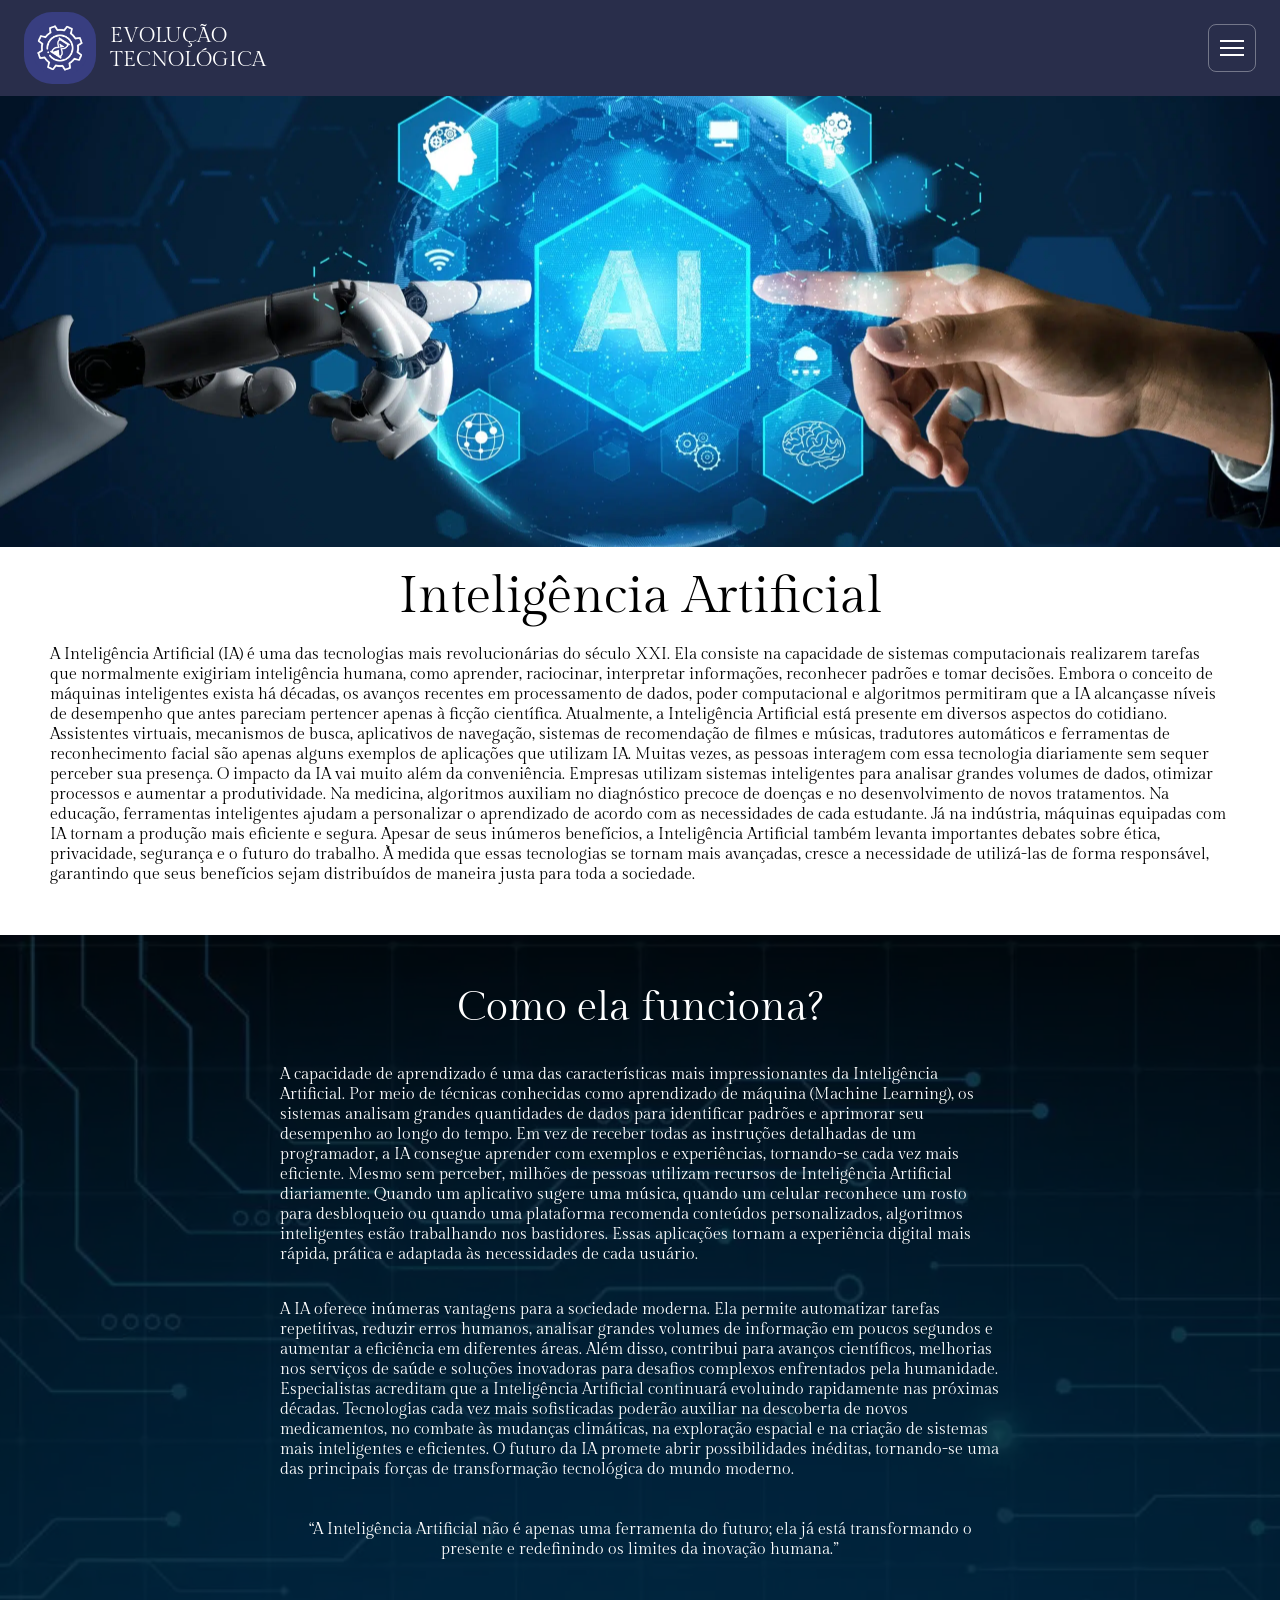
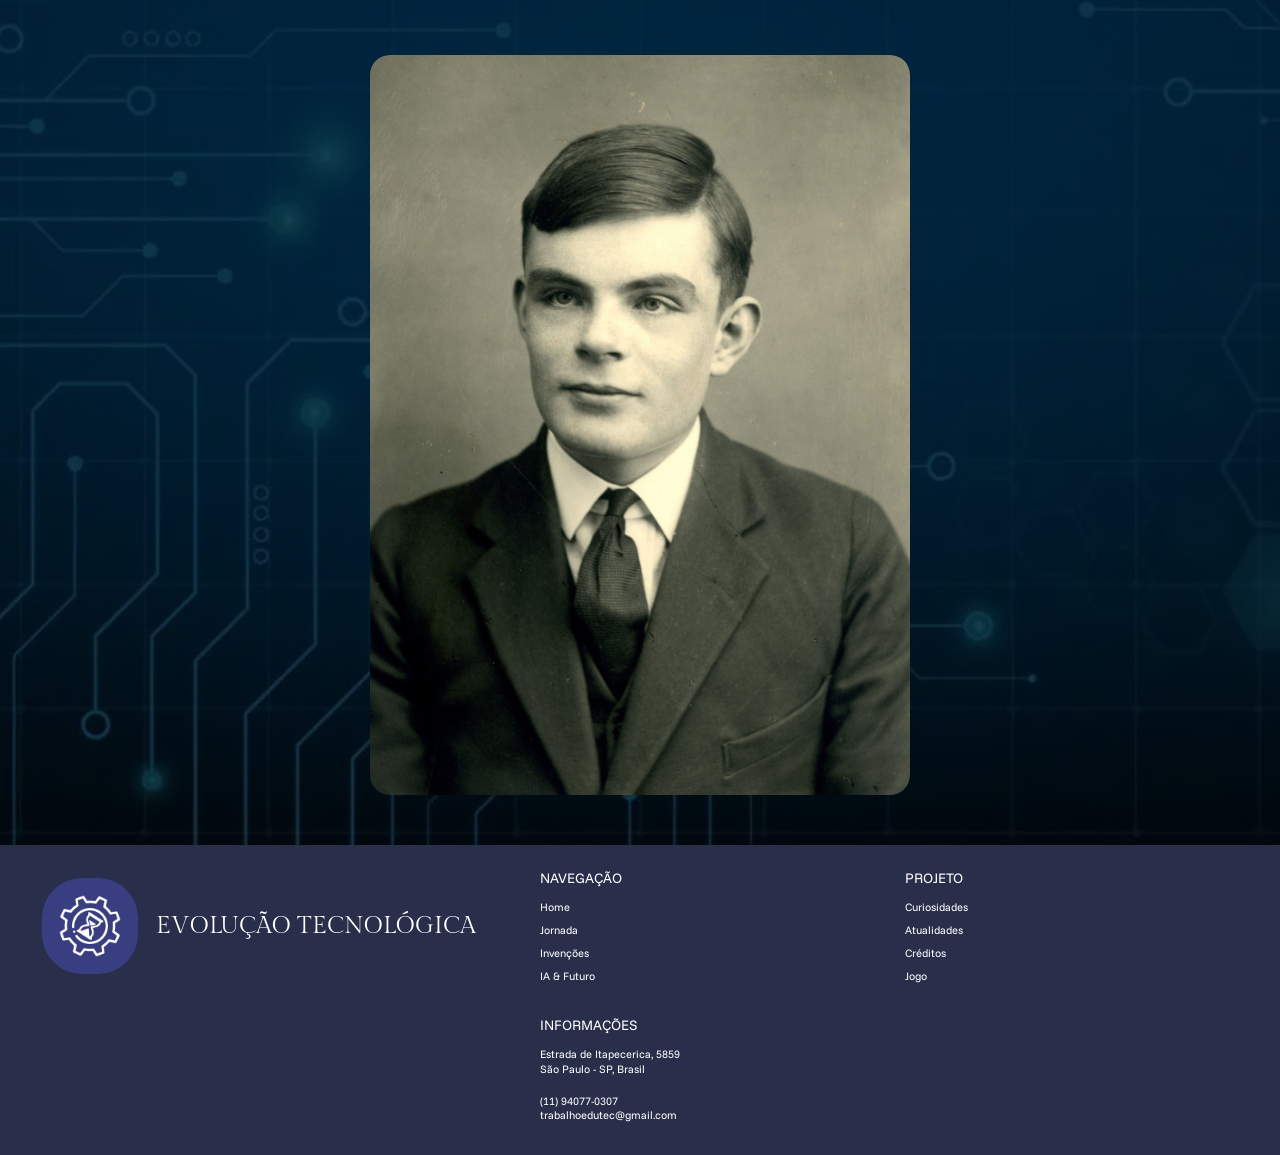
==== ia.html @ 605aeb7d "codigo atualizado, novo github" ====
<!DOCTYPE html>
<html lang="pt-BR">
<head>
  <meta charset="UTF-8">

  <meta
    name="viewport"
    content="width=device-width, initial-scale=1.0"
  >

  <meta
    name="description"
    content="Conheça a Inteligência Artificial, como ela funciona e sua importância para a sociedade."
  >

  <title>Inteligência Artificial | Evolução Tecnológica</title>

  <link rel="preconnect" href="https://fonts.googleapis.com">

  <link
    rel="preconnect"
    href="https://fonts.gstatic.com"
    crossorigin
  >

  <link
    href="https://fonts.googleapis.com/css2?family=Funnel+Sans:wght@400;500&family=Gilda+Display&display=swap"
    rel="stylesheet"
  >

  <link rel="stylesheet" href="ia.css">
  <link rel="stylesheet" href="header.css">
</head>

<body>
  <header class="site-header" id="inicio">
    <a
      class="brand"
      href="index.html"
      aria-label="Evolução Tecnológica — página inicial"
    >
      <img
        class="brand__logo"
        src="fotos/logo.png"
        alt=""
      >

      <span class="brand__name">
        EVOLUÇÃO<br>
        TECNOLÓGICA
      </span>
    </a>

    <button
      class="menu-button"
      type="button"
      aria-expanded="false"
      aria-controls="main-navigation"
      aria-label="Abrir menu"
    >
      <span></span>
      <span></span>
      <span></span>
    </button>

    <nav
      class="main-navigation"
      id="main-navigation"
      aria-label="Navegação principal"
    >
      <a href="jornada.html">Jornada</a>
      <a href="eras.html">Eras</a>

      <a
        class="is-current"
        href="ia.html"
        aria-current="page"
      >
        IA
      </a>

      <a href="invencoes.html">Invenções</a>
      <a href="novidades.html">Novidades</a>
      <a href="curiosidades.html">Curiosidades</a>
      <a href="jogo.html">Jogo</a>
      <a href="creditos.html">Créditos</a>
    </nav>
  </header>

  <main>
    <section
      class="ai-introduction"
      aria-labelledby="titulo-ia"
    >
      <figure class="ai-hero">
        <img
          src="fotos/ia-capa.jpg"
          alt="Mão humana e mão robótica interagindo diante de uma interface de Inteligência Artificial"
        >
      </figure>

      <div class="introduction-content">
        <h1 id="titulo-ia">Inteligência Artificial</h1>

        <p>
          A Inteligência Artificial (IA) é uma das tecnologias mais
          revolucionárias do século XXI. Ela consiste na capacidade de sistemas
          computacionais realizarem tarefas que normalmente exigiriam
          inteligência humana, como aprender, raciocinar, interpretar
          informações, reconhecer padrões e tomar decisões. Embora o conceito
          de máquinas inteligentes exista há décadas, os avanços recentes em
          processamento de dados, poder computacional e algoritmos permitiram
          que a IA alcançasse níveis de desempenho que antes pareciam pertencer
          apenas à ficção científica. Atualmente, a Inteligência Artificial está
          presente em diversos aspectos do cotidiano. Assistentes virtuais,
          mecanismos de busca, aplicativos de navegação, sistemas de
          recomendação de filmes e músicas, tradutores automáticos e ferramentas
          de reconhecimento facial são apenas alguns exemplos de aplicações que
          utilizam IA. Muitas vezes, as pessoas interagem com essa tecnologia
          diariamente sem sequer perceber sua presença. O impacto da IA vai
          muito além da conveniência. Empresas utilizam sistemas inteligentes
          para analisar grandes volumes de dados, otimizar processos e aumentar
          a produtividade. Na medicina, algoritmos auxiliam no diagnóstico
          precoce de doenças e no desenvolvimento de novos tratamentos. Na
          educação, ferramentas inteligentes ajudam a personalizar o aprendizado
          de acordo com as necessidades de cada estudante. Já na indústria,
          máquinas equipadas com IA tornam a produção mais eficiente e segura.
          Apesar de seus inúmeros benefícios, a Inteligência Artificial também
          levanta importantes debates sobre ética, privacidade, segurança e o
          futuro do trabalho. À medida que essas tecnologias se tornam mais
          avançadas, cresce a necessidade de utilizá-las de forma responsável,
          garantindo que seus benefícios sejam distribuídos de maneira justa
          para toda a sociedade.
        </p>
      </div>
    </section>

    <section
      class="ai-operation"
      aria-labelledby="titulo-funcionamento"
    >
      <img
        class="operation-background"
        src="fotos/ia-circuitos-fundo.jpg"
        alt=""
        aria-hidden="true"
      >

      <div class="operation-layout">
        <article class="operation-content">
          <h2 id="titulo-funcionamento">Como ela funciona?</h2>

          <p>
            A capacidade de aprendizado é uma das características mais
            impressionantes da Inteligência Artificial. Por meio de técnicas
            conhecidas como aprendizado de máquina (Machine Learning), os
            sistemas analisam grandes quantidades de dados para identificar
            padrões e aprimorar seu desempenho ao longo do tempo. Em vez de
            receber todas as instruções detalhadas de um programador, a IA
            consegue aprender com exemplos e experiências, tornando-se cada vez
            mais eficiente. Mesmo sem perceber, milhões de pessoas utilizam
            recursos de Inteligência Artificial diariamente. Quando um
            aplicativo sugere uma música, quando um celular reconhece um rosto
            para desbloqueio ou quando uma plataforma recomenda conteúdos
            personalizados, algoritmos inteligentes estão trabalhando nos
            bastidores. Essas aplicações tornam a experiência digital mais
            rápida, prática e adaptada às necessidades de cada usuário.
          </p>

          <p>
            A IA oferece inúmeras vantagens para a sociedade moderna. Ela
            permite automatizar tarefas repetitivas, reduzir erros humanos,
            analisar grandes volumes de informação em poucos segundos e
            aumentar a eficiência em diferentes áreas. Além disso, contribui
            para avanços científicos, melhorias nos serviços de saúde e
            soluções inovadoras para desafios complexos enfrentados pela
            humanidade. Especialistas acreditam que a Inteligência Artificial
            continuará evoluindo rapidamente nas próximas décadas. Tecnologias
            cada vez mais sofisticadas poderão auxiliar na descoberta de novos
            medicamentos, no combate às mudanças climáticas, na exploração
            espacial e na criação de sistemas mais inteligentes e eficientes.
            O futuro da IA promete abrir possibilidades inéditas, tornando-se
            uma das principais forças de transformação tecnológica do mundo
            moderno.
          </p>

          <blockquote>
            “A Inteligência Artificial não é apenas uma ferramenta do futuro;
            ela já está transformando o presente e redefinindo os limites da
            inovação humana.”
          </blockquote>
        </article>

        <figure class="turing-image">
          <img
            src="fotos/alan-turing.jpg"
            alt="Retrato do matemático e cientista da computação Alan Turing"
          >
        </figure>
      </div>
    </section>
  </main>

  <footer class="site-footer">
    <a
      class="footer-brand"
      href="index.html"
      aria-label="Voltar à página inicial"
    >
      <img src="fotos/logo.png" alt="">
      <span>EVOLUÇÃO TECNOLÓGICA</span>
    </a>

    <div class="footer-column">
      <h2>NAVEGAÇÃO</h2>

      <a href="index.html">Home</a>
      <a href="jornada.html">Jornada</a>
      <a href="invencoes.html">Invenções</a>
      <a href="ia.html">IA &amp; Futuro</a>
    </div>

    <div class="footer-column">
      <h2>PROJETO</h2>

      <a href="curiosidades.html">Curiosidades</a>
      <a href="novidades.html">Atualidades</a>
      <a href="creditos.html">Créditos</a>
      <a href="jogo.html">Jogo</a>
    </div>

    <div class="footer-column footer-column--info">
      <h2>INFORMAÇÕES</h2>

      <p>
        Estrada de Itapecerica, 5859<br>
        São Paulo - SP, Brasil
      </p>

      <p>
        (11) 94077-0307<br>
        trabalhoedutec@gmail.com
      </p>
    </div>
  </footer>

  <script src="script.js"></script>
</body>
</html>
---- ia.css ----
:root {
  --navy: #292e4b;
  --white: #ffffff;
  --black: #000000;
  --circuit-blue: #001d2b;
  --content-width: 118rem;
}

* {
  box-sizing: border-box;
  margin: 0;
  padding: 0;
}

html {
  font-size: 62.5%;
  scroll-behavior: smooth;
}

body {
  min-width: 32rem;
  overflow-x: hidden;
  color: var(--black);
  background: var(--white);
  font-family: "Gilda Display", Georgia, serif;
}

a {
  color: inherit;
  text-decoration: none;
}

img {
  display: block;
  max-width: 100%;
}

button {
  font: inherit;
}

/* INTRODUÇÃO */

.ai-introduction {
  background: var(--white);
}

.ai-hero {
  width: 100%;
  height: 53rem;
  overflow: hidden;
  background: #00283e;
}

.ai-hero img {
  width: 100%;
  height: 100%;
  object-fit: cover;
}

.introduction-content {
  width: min(calc(100% - 8rem), var(--content-width));
  margin: 0 auto;
  padding: 2.2rem 0 5rem;
}

.introduction-content h1 {
  margin-bottom: 2rem;
  text-align: center;
  font-size: clamp(3.8rem, 4vw, 5.2rem);
  font-weight: 400;
  line-height: 1.1;
}

.introduction-content p {
  font-size: 1.6rem;
  line-height: 1.25;
}

/* COMO ELA FUNCIONA */

.ai-operation {
  position: relative;
  isolation: isolate;
  min-height: 85rem;
  overflow: hidden;
  color: var(--white);
  background: var(--circuit-blue);
}

.operation-background {
  position: absolute;
  z-index: 0;
  inset: 0;
  width: 100%;
  height: 100%;
  max-width: none;
  object-fit: cover;
  object-position: center;
}

.ai-operation::after {
  position: absolute;
  z-index: 1;
  inset: 0;
  content: "";
  pointer-events: none;
  background: rgba(0, 10, 17, 0.73);
}

.operation-layout {
  position: relative;
  z-index: 2;
  display: grid;
  grid-template-columns: minmax(0, 1fr) 54rem;
  gap: 7rem;
  width: min(calc(100% - 6.4rem), 128rem);
  min-height: 85rem;
  margin: 0 auto;
  padding: 4rem 0 5.6rem;
}

.operation-content {
  display: flex;
  flex-direction: column;
}

.operation-content h2 {
  margin-bottom: 6rem;
  text-align: left;
  font-size: clamp(3.6rem, 3.2vw, 4.4rem);
  font-weight: 400;
  line-height: 1.1;
}

.operation-content p {
  max-width: 62rem;
  margin-left: 6.8rem;
  font-size: 1.6rem;
  line-height: 1.25;
}

.operation-content p + p {
  margin-top: 6.5rem;
}

.operation-content blockquote {
  max-width: 59rem;
  margin: auto 0 5rem 6.8rem;
  font-size: 1.6rem;
  font-style: normal;
  line-height: 1.25;
}

.turing-image {
  align-self: center;
  width: 54rem;
  height: 74rem;
  overflow: hidden;
  border-radius: 2rem;
}

.turing-image img {
  width: 100%;
  height: 100%;
  object-fit: cover;
}

/* RODAPÉ PADRONIZADO */

.site-footer {
  display: grid;
  grid-template-columns: 1.45fr 0.8fr 0.8fr 1fr;
  gap: 5.4rem;
  min-height: 20.8rem;
  padding: 2.3rem max(4.2rem, calc((100% - 121.5rem) / 2));
  color: var(--white);
  background: var(--navy);
  font-family: "Funnel Sans", Arial, sans-serif;
}

.footer-brand {
  display: flex;
  align-items: center;
  gap: 1.8rem;
  align-self: center;
  font-family: "Gilda Display", Georgia, serif;
  font-size: 2.4rem;
}

.footer-brand img {
  width: 9.6rem;
  height: 9.6rem;
  border-radius: 4rem;
  object-fit: cover;
}

.footer-column {
  display: flex;
  flex-direction: column;
  align-items: flex-start;
  gap: 0.9rem;
  padding-top: 0.1rem;
  font-size: 1.1rem;
}

.footer-column h2 {
  margin-bottom: 0.4rem;
  font-family: "Funnel Sans", Arial, sans-serif;
  font-size: 1.4rem;
  font-weight: 400;
}

.footer-column a:hover,
.footer-column a:focus-visible {
  color: #ffd978;
}

.footer-column--info p {
  margin-bottom: 0.9rem;
  line-height: 1.3;
}

/* RESPONSIVIDADE */

@media (max-width: 122rem) {
  .introduction-content {
    width: min(calc(100% - 5.6rem), var(--content-width));
  }

  .operation-layout {
    grid-template-columns: minmax(0, 1fr) 46rem;
    gap: 4.5rem;
    width: min(calc(100% - 5.6rem), 110rem);
  }

  .operation-content p,
  .operation-content blockquote {
    margin-left: 0;
  }

  .turing-image {
    width: 46rem;
    height: 68rem;
  }

  .site-footer {
    gap: 3.2rem;
  }
}

@media (max-width: 98rem) {
  .ai-hero {
    height: auto;
    aspect-ratio: 1348 / 475;
  }

  .operation-layout {
    grid-template-columns: 1fr;
    width: min(calc(100% - 4.8rem), 72rem);
    min-height: 0;
    padding: 5rem 0;
  }

  .operation-content {
    display: block;
  }

  .operation-content h2 {
    margin-bottom: 3.5rem;
    text-align: center;
  }

  .operation-content p {
    max-width: none;
  }

  .operation-content p + p {
    margin-top: 3.5rem;
  }

  .operation-content blockquote {
    max-width: none;
    margin: 4rem 0 0;
    text-align: center;
  }

  .turing-image {
    width: min(100%, 54rem);
    height: auto;
    aspect-ratio: 54 / 74;
    margin: 5rem auto 0;
  }

  .site-footer {
    grid-template-columns: 1.4fr 1fr 1fr;
  }

  .footer-column--info {
    grid-column: 2 / 4;
  }
}

@media (max-width: 64rem) {
  .ai-hero {
    aspect-ratio: 16 / 9;
  }

  .introduction-content {
    width: calc(100% - 3.6rem);
    padding: 3rem 0 4.8rem;
  }

  .introduction-content h1 {
    margin-bottom: 2.4rem;
    font-size: 3.4rem;
  }

  .introduction-content p,
  .operation-content p,
  .operation-content blockquote {
    font-size: 1.7rem;
    line-height: 1.45;
  }

  .operation-layout {
    width: calc(100% - 3.6rem);
    padding: 4rem 0;
  }

  .operation-content h2 {
    font-size: 3.6rem;
  }

  .operation-content p + p {
    margin-top: 3rem;
  }

  .turing-image {
    margin-top: 4rem;
    border-radius: 1.4rem;
  }

  .site-footer {
    grid-template-columns: 1fr 1fr;
    gap: 3.4rem 2.4rem;
    padding: 3.4rem 2.4rem;
  }

  .footer-brand {
    grid-column: 1 / -1;
  }

  .footer-column--info {
    grid-column: 1 / -1;
  }
}
---- header.css ----
/* HEADER COMPARTILHADO ENTRE AS PÁGINAS */

.site-header {
  position: relative;
  z-index: 20;
  display: grid;
  grid-template-columns: 43rem 1fr;
  align-items: end;
  width: 100%;
  height: 13.3rem;
  min-height: 13.3rem;
  padding: 2.1rem max(0rem, calc((100% - 152.1rem) / 2)) 1.6rem;
  color: #ffffff;
  background: #292e4b;
}

.brand {
  display: flex;
  align-items: center;
  gap: 2.3rem;
  width: max-content;
  margin-left: 3rem;
}

.brand__logo {
  width: 9.6rem;
  height: 9.6rem;
  border-radius: 4rem;
  object-fit: cover;
}

.brand__name {
  color: #ffffff;
  font-family: "Gilda Display", Georgia, serif;
  font-size: 3rem;
  font-weight: 400;
  line-height: 1.14;
}

.menu-button {
  display: none;
}

.main-navigation {
  position: static;
  display: flex;
  flex-direction: row;
  flex-wrap: nowrap;
  align-items: center;
  justify-content: flex-start;
  gap: 6rem;
  width: max-content;
  padding: 0;
  white-space: nowrap;
  background: transparent;
  font-family: "Gilda Display", Georgia, serif;
  font-size: 2.5rem;
  line-height: 1;
}

.main-navigation a {
  padding: 0;
  border: 0;
  transition: color 160ms ease;
}

.main-navigation a:hover,
.main-navigation a:focus-visible,
.main-navigation a.is-current {
  color: #ffd06f;
}

.main-navigation a.is-current::after {
  display: none;
}

@media (max-width: 140rem) {
  .site-header {
    grid-template-columns: 36rem 1fr;
  }

  .brand__name {
    font-size: 2.4rem;
  }

  .main-navigation {
    gap: 5.2rem;
    font-size: 2rem;
  }
}

@media (max-width: 110rem) and (min-width: 90.1rem) {
  .site-header {
    grid-template-columns: 30rem 1fr;
    padding-right: 1.8rem;
    padding-left: 1.8rem;
  }

  .brand {
    gap: 1.4rem;
    margin-left: 0;
  }

  .brand__logo {
    width: 7.2rem;
    height: 7.2rem;
    border-radius: 2.8rem;
  }

  .brand__name {
    font-size: 2.1rem;
  }

  .main-navigation {
    gap: 4.8rem;
    padding-left: 0;
    font-size: 1.7rem;
  }
}

@media (max-width: 90rem) {
  .site-header {
    grid-template-columns: 1fr auto;
    align-items: center;
    height: 9.6rem;
    min-height: 9.6rem;
    padding: 1.2rem 2.4rem;
  }

  .brand {
    gap: 1.4rem;
    margin-left: 0;
  }

  .brand__logo {
    width: 7.2rem;
    height: 7.2rem;
    border-radius: 2.8rem;
  }

  .brand__name {
    font-size: 2.1rem;
  }

  .menu-button {
    display: grid;
    width: 4.8rem;
    height: 4.8rem;
    padding: 1.1rem;
    cursor: pointer;
    border: 0.1rem solid rgba(255, 255, 255, 0.35);
    border-radius: 0.8rem;
    background: transparent;
    place-content: center;
    gap: 0.5rem;
  }

  .menu-button span {
    display: block;
    width: 2.4rem;
    height: 0.2rem;
    border-radius: 0;
    background: #ffffff;
  }

  .main-navigation {
    position: absolute;
    top: 9.6rem;
    right: 0;
    left: 0;
    display: none;
    flex-direction: row;
    flex-wrap: wrap;
    align-items: center;
    justify-content: center;
    gap: 1.8rem 3rem;
    width: auto;
    padding: 2.4rem;
    white-space: normal;
    background: rgba(41, 46, 75, 0.98);
    font-size: 2rem;
  }

  .main-navigation.is-open {
    display: flex;
  }

  .main-navigation a {
    padding: 0;
    border: 0;
  }
}

@media (max-width: 68rem) {
  .site-header {
    height: 8.2rem;
    min-height: 8.2rem;
    padding: 1rem 1.6rem;
  }

  .brand__logo {
    width: 6rem;
    height: 6rem;
    border-radius: 2.2rem;
  }

  .brand__name {
    font-size: 1.6rem;
  }

  .main-navigation {
    top: 8.2rem;
    gap: 1.4rem 2rem;
    padding: 2rem 1.6rem;
    font-size: 1.8rem;
  }
}
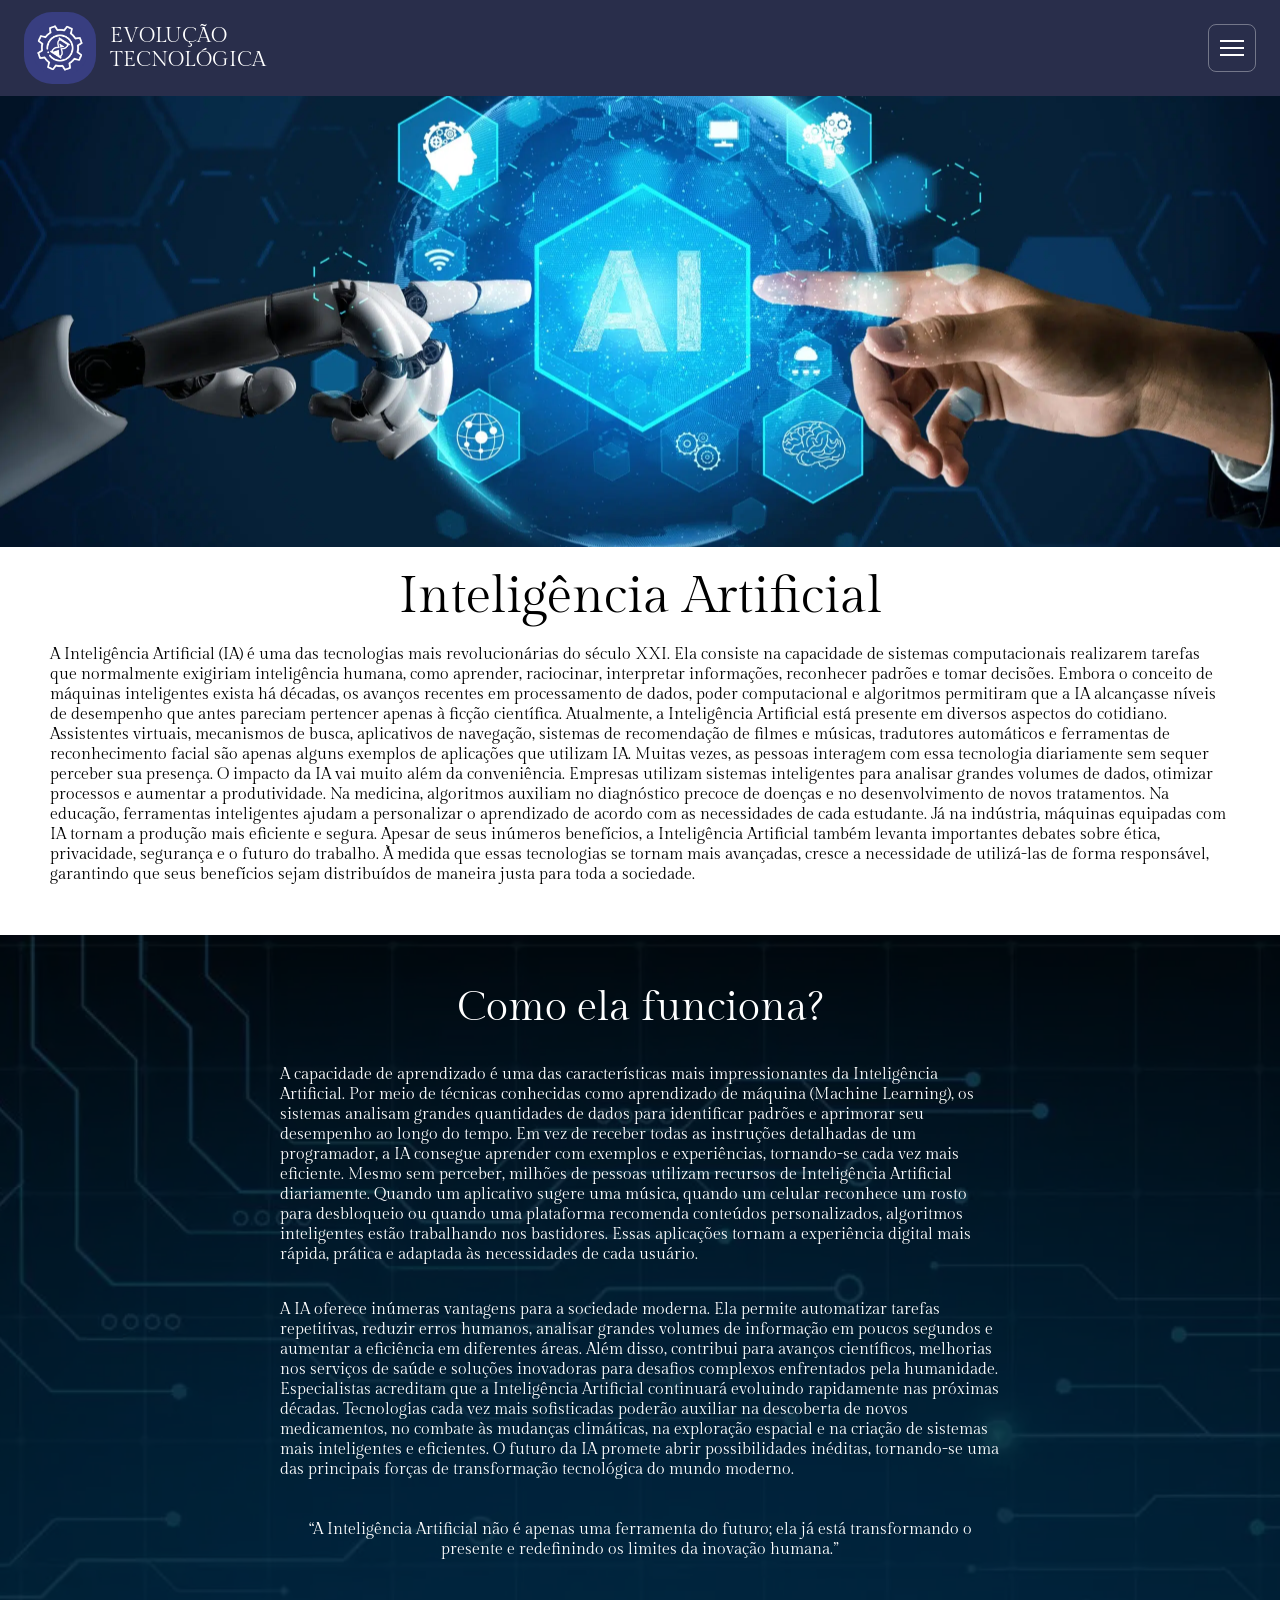
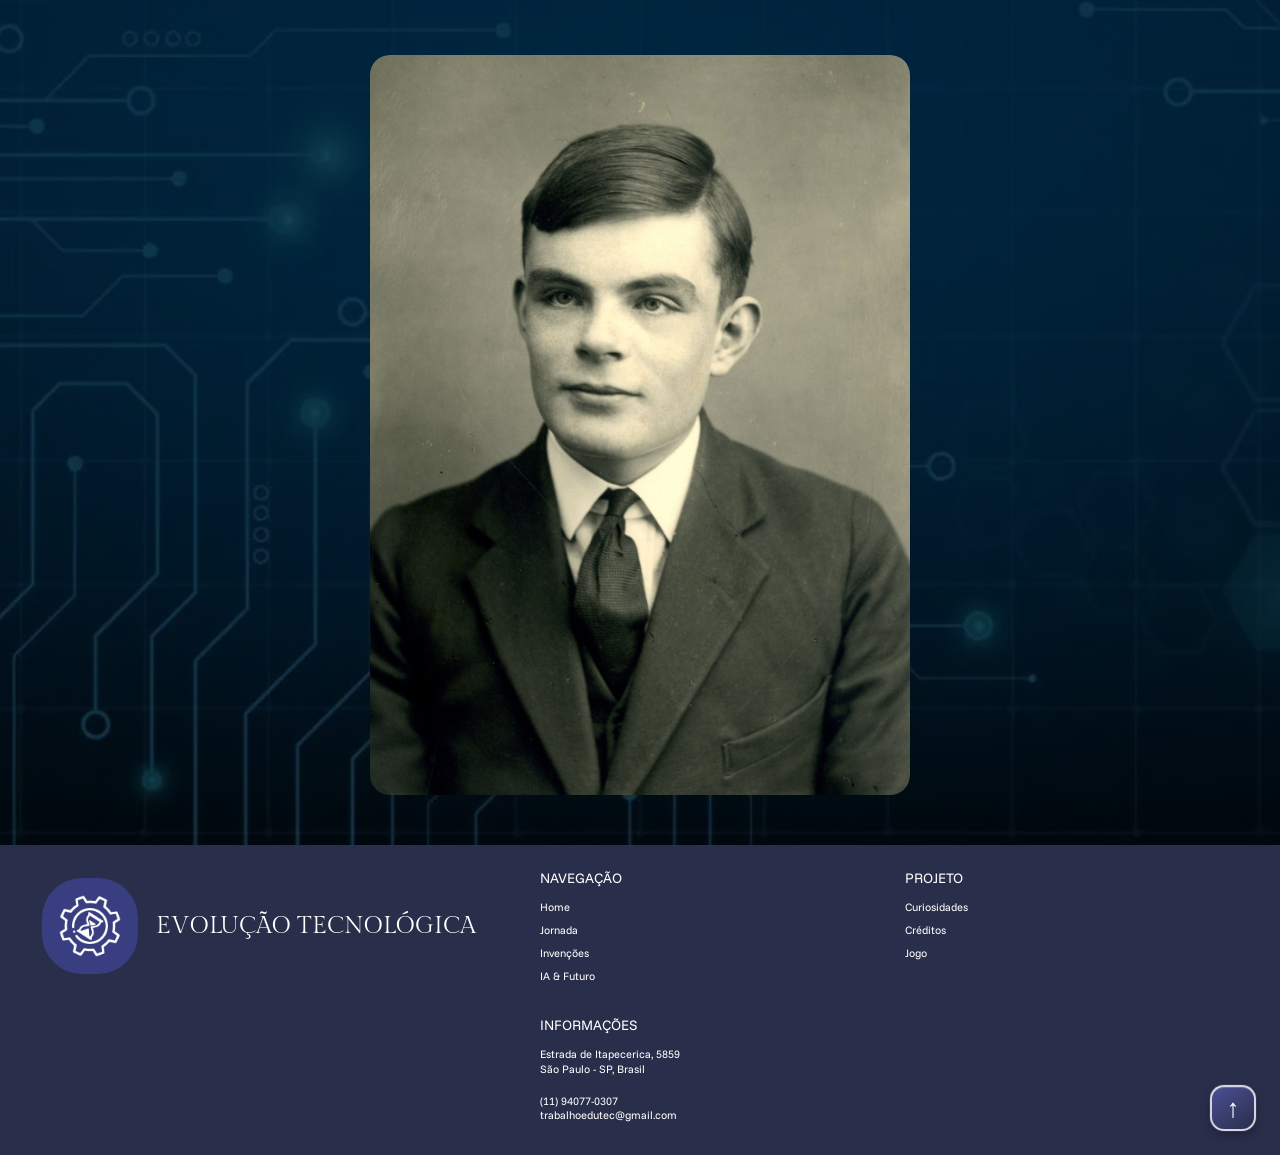
==== commit 9ca8ef39: "tudo que foi feito na ultima semana" ====
--- a/ia.html
+++ b/ia.html
@@ -29,7 +29,7 @@
   >
 
   <link rel="stylesheet" href="ia.css">
-  <link rel="stylesheet" href="header.css">
+  <link rel="stylesheet" href="header.css?v=5">
 </head>
 
 <body>
@@ -63,12 +63,13 @@
       <span></span>
     </button>
 
-    <nav
-      class="main-navigation"
-      id="main-navigation"
-      aria-label="Navegação principal"
-    >
-      <a href="jornada.html">Jornada</a>
+    <nav
+      class="main-navigation"
+      id="main-navigation"
+      aria-label="Navegação principal"
+    >
+      <a href="index.html">Home</a>
+      <a href="jornada.html">Jornada</a>
       <a href="eras.html">Eras</a>
 
       <a
@@ -80,7 +81,6 @@
       </a>
 
       <a href="invencoes.html">Invenções</a>
-      <a href="novidades.html">Novidades</a>
       <a href="curiosidades.html">Curiosidades</a>
       <a href="jogo.html">Jogo</a>
       <a href="creditos.html">Créditos</a>
@@ -224,12 +224,11 @@
       <h2>PROJETO</h2>
 
       <a href="curiosidades.html">Curiosidades</a>
-      <a href="novidades.html">Atualidades</a>
       <a href="creditos.html">Créditos</a>
       <a href="jogo.html">Jogo</a>
     </div>
 
-    <div class="footer-column footer-column--info">
+    <div class="footer-column footer-column--info">
       <h2>INFORMAÇÕES</h2>
 
       <p>
@@ -240,10 +239,14 @@
       <p>
         (11) 94077-0307<br>
         trabalhoedutec@gmail.com
-      </p>
-    </div>
-  </footer>
+      </p>
+    </div>
+
+    <a class="back-to-top" href="#inicio" aria-label="Voltar ao topo">
+      <span aria-hidden="true">↑</span>
+    </a>
+  </footer>
 
   <script src="script.js"></script>
 </body>
-</html>+</html>
--- a/header.css
+++ b/header.css
@@ -4,8 +4,8 @@
   position: relative;
   z-index: 20;
   display: grid;
-  grid-template-columns: 43rem 1fr;
-  align-items: end;
+  grid-template-columns: 1fr auto 1fr;
+  align-items: center;
   width: 100%;
   height: 13.3rem;
   min-height: 13.3rem;
@@ -17,9 +17,11 @@
 .brand {
   display: flex;
   align-items: center;
+  align-self: center;
   gap: 2.3rem;
   width: max-content;
   margin-left: 3rem;
+  transform: none;
 }
 
 .brand__logo {
@@ -48,7 +50,8 @@
   flex-wrap: nowrap;
   align-items: center;
   justify-content: flex-start;
-  gap: 6rem;
+  justify-self: center;
+  gap: 5.5rem;
   width: max-content;
   padding: 0;
   white-space: nowrap;
@@ -74,31 +77,65 @@
   display: none;
 }
 
+/* RETORNO AO TOPO COMPARTILHADO */
+
+.site-footer {
+  position: relative;
+}
+
+.back-to-top {
+  position: absolute;
+  right: max(2.4rem, calc((100% - 152.1rem) / 2));
+  bottom: 2.4rem;
+  display: grid;
+  width: 4.6rem;
+  height: 4.6rem;
+  color: #ffffff;
+  border: 0.2rem solid rgba(255, 255, 255, 0.78);
+  border-radius: 1.4rem;
+  background: linear-gradient(145deg, #4b4f93, #292e4b);
+  box-shadow:
+    0 0 0 0.1rem rgba(255, 255, 255, 0.08),
+    inset 0 0.1rem 0 rgba(255, 255, 255, 0.2),
+    0 0.4rem 1rem rgba(0, 0, 0, 0.28);
+  font-family: Arial, sans-serif;
+  font-size: 2.6rem;
+  line-height: 1;
+  place-items: center;
+  transition: transform 160ms ease, background-color 160ms ease;
+}
+
+.back-to-top:hover,
+.back-to-top:focus-visible {
+  color: #ffd06f;
+  border-color: #ffd06f;
+  background: linear-gradient(145deg, #555a9f, #292e4b);
+  transform: translateY(-0.3rem);
+}
+
 @media (max-width: 140rem) {
-  .site-header {
-    grid-template-columns: 36rem 1fr;
-  }
-
   .brand__name {
     font-size: 2.4rem;
   }
 
   .main-navigation {
-    gap: 5.2rem;
+    gap: 3.2rem;
     font-size: 2rem;
   }
 }
 
 @media (max-width: 110rem) and (min-width: 90.1rem) {
   .site-header {
-    grid-template-columns: 30rem 1fr;
+    align-items: center;
     padding-right: 1.8rem;
     padding-left: 1.8rem;
   }
 
   .brand {
+    align-self: center;
     gap: 1.4rem;
     margin-left: 0;
+    transform: none;
   }
 
   .brand__logo {
@@ -112,7 +149,7 @@
   }
 
   .main-navigation {
-    gap: 4.8rem;
+    gap: 1.8rem;
     padding-left: 0;
     font-size: 1.7rem;
   }
@@ -128,8 +165,10 @@
   }
 
   .brand {
+    align-self: center;
     gap: 1.4rem;
     margin-left: 0;
+    transform: none;
   }
 
   .brand__logo {
@@ -214,4 +253,16 @@
     padding: 2rem 1.6rem;
     font-size: 1.8rem;
   }
-}+
+  .site-footer {
+    padding-bottom: 7.2rem;
+  }
+
+  .back-to-top {
+    right: 1.6rem;
+    bottom: 1.6rem;
+    width: 4.2rem;
+    height: 4.2rem;
+    font-size: 2.3rem;
+  }
+}
